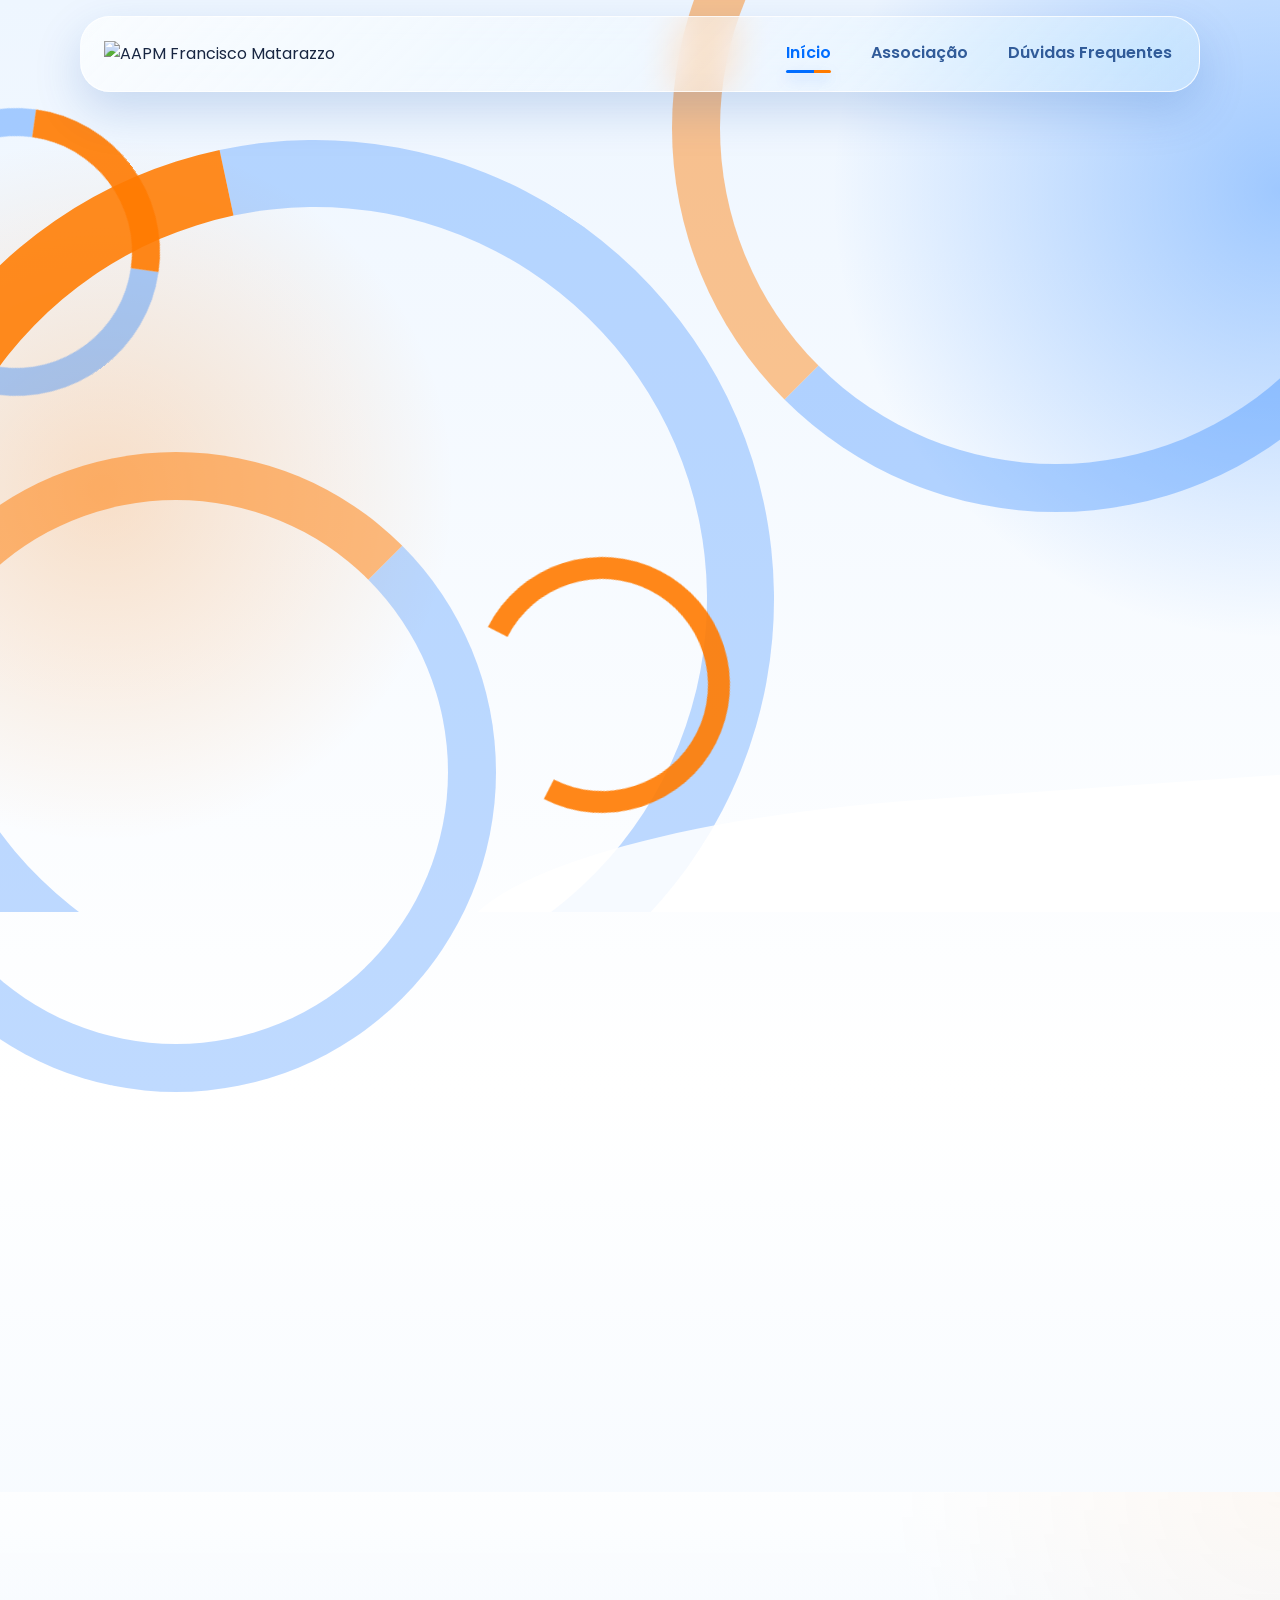
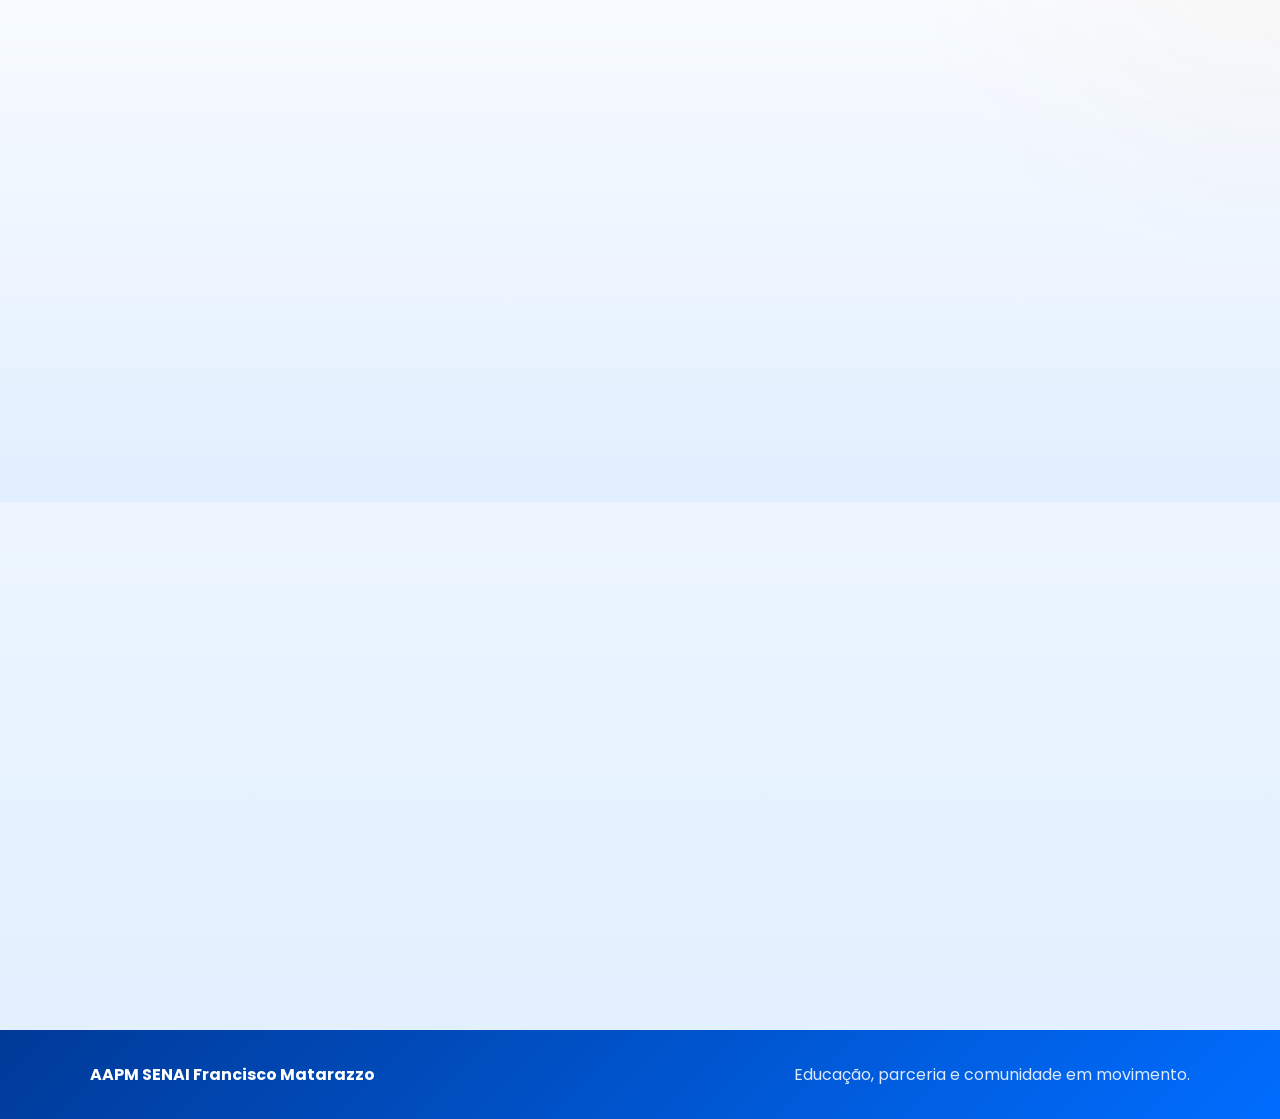
==== views/index.html @ 7fdc0963 "Desenvolvendo a estrutura principal do html e ajustando arquivos" ====
<!DOCTYPE html>
<html lang="pt-BR">

<head>
    <meta charset="UTF-8">
    <meta name="viewport" content="width=device-width, initial-scale=1.0">
    <title>AAPM | SENAI Francisco Matarazzo</title>
    <link rel="preconnect" href="https://fonts.googleapis.com">
    <link rel="preconnect" href="https://fonts.gstatic.com" crossorigin>
    <link
        href="https://fonts.googleapis.com/css2?family=Montserrat:wght@500;600;700;800&family=Poppins:wght@400;500;600;700;800&display=swap"
        rel="stylesheet">
    <link rel="stylesheet" href="/styles/home.css">
    <script src="https://unpkg.com/lucide@latest" defer></script>
    <script src="/script/home.js" defer></script>
</head>

<body>
    <header class="topbar">
        <a class="brand" href="/views/home.html" aria-label="Página inicial AAPM Francisco Matarazzo">
            <img src="/img/banner_aapm.png" alt="AAPM Francisco Matarazzo">
        </a>

        <button class="menu-toggle" type="button" aria-label="Abrir menu" aria-expanded="false">
            <i data-lucide="menu"></i>
        </button>

        <nav class="main-nav" aria-label="Navegação principal">
            <a class="nav-link is-active" href="/views/home.html">Início</a>
            <a class="nav-link" href="/views/associacao.html">Associação</a>
            <a class="nav-link" href="/views/faq.html">Dúvidas Frequentes</a>
        </nav>
    </header>

    <main>
        <section class="hero" id="inicio-topo">
            <div class="shape shape-orange"></div>
            <div class="shape shape-blue"></div>
            <div class="hero-copy reveal">
                <p class="eyebrow">Associação de Alunos, Pais e Mestres</p>
                <h1>AAPM</h1>
                <h2>SENAI Francisco Matarazzo</h2>
                <p>Venha fazer parte da nossa associação de pais, alunos e mestres. Juntos, podemos transformar a
                    educação e fortalecer a comunidade escolar.</p>
                <a class="primary-cta" href="/views/associacao.html">Seja um Associado</a>
            </div>

            <div class="hero-media reveal">
                <img src="https://images.unsplash.com/photo-1556905055-8f358a7a47b2?auto=format&fit=crop&w=1100&q=85"
                    alt="Profissional trabalhando com moda, tecidos e criação têxtil">
            </div>

            <div class="stats-panel reveal" aria-label="Números da AAPM">
                <article>
                    <strong><span data-counter="10">0</span>k</strong>
                    <span>Associados</span>
                </article>
                <article>
                    <strong>+<span data-counter="5">0</span>k</strong>
                    <span>Ações Realizadas</span>
                </article>
                <article>
                    <strong><span data-counter="25">0</span>+</strong>
                    <span>Anos de Atuação</span>
                </article>
            </div>
        </section>

        <section class="about section-grid" id="sobre">
            <div class="section-title reveal">
                <h2>Conheça a nossa Associação</h2>
                <img src="https://images.unsplash.com/photo-1515879218367-8466d910aaa4?auto=format&fit=crop&w=900&q=85"
                    alt="Tela com código em aula de análise e desenvolvimento de sistemas">
            </div>

            <div class="about-copy reveal">
                <h2>Construindo o Futuro <span>com Educação e Parceria</span></h2>
                <p>A AAPM do SENAI Francisco Matarazzo é a Associação de Pais e Mestres dedicada a apoiar nossos alunos
                    e promover iniciativas que beneficiam toda a comunidade escolar.</p>
                <ul>
                    <li><i data-lucide="check"></i> Apoio aos alunos e mestres</li>
                    <li><i data-lucide="check"></i> Projetos educacionais inovadores</li>
                    <li><i data-lucide="check"></i> Eventos e atividades comunitárias</li>
                </ul>
            </div>
        </section>

        <section class="focus-areas" id="areas">
            <div class="center-title reveal">
                <h2>Onde a AAPM pode fazer diferença</h2>
                <p>A associação atua como ponte entre a escola, as famílias e os projetos que ajudam os alunos a viver
                    experiências mais completas no SENAI.</p>
            </div>

            <div class="focus-grid">
                <article class="focus-card reveal">
                    <i data-lucide="shirt"></i>
                    <h3>Têxtil e Moda</h3>
                    <p>Apoio a ações, materiais e experiências ligadas à criação, confecção, design, produção e cultura
                        de moda.</p>
                </article>

                <article class="focus-card reveal">
                    <i data-lucide="code-2"></i>
                    <h3>Tecnologia e ADS</h3>
                    <p>Incentivo a projetos com programação, análise de sistemas, prototipagem, oficinas e soluções
                        digitais.</p>
                </article>

                <article class="focus-card reveal">
                    <i data-lucide="briefcase-business"></i>
                    <h3>Carreira e Comunidade</h3>
                    <p>Organização de atividades que aproximam estudantes, responsáveis, docentes e parceiros do mundo
                        do trabalho.</p>
                </article>
            </div>
        </section>


        <section class="projects" id="projetos">
            <div class="projects-copy reveal">
                <h2>Iniciativas que aproximam escola, famílias e indústria</h2>
                <p>A associação colabora para que cada estudante encontre mais recursos, oportunidades e pertencimento
                    dentro do SENAI Francisco Matarazzo.</p>
            </div>

            <div class="project-tabs reveal" aria-label="Projetos da AAPM">
                <div class="tab-buttons" role="tablist">
                    <button class="tab-btn is-active" type="button" role="tab" data-tab="eventos">Eventos</button>
                    <button class="tab-btn" type="button" role="tab" data-tab="bolsas">Apoio</button>
                    <button class="tab-btn" type="button" role="tab" data-tab="laboratorios">Laboratórios</button>
                </div>
                <article class="tab-panel is-active" id="eventos" role="tabpanel">
                    <i data-lucide="calendar-days"></i>
                    <h3>Eventos comunitários</h3>
                    <p>Organização de encontros, palestras e ações que conectam alunos, responsáveis, docentes e
                        parceiros.</p>
                </article>
                <article class="tab-panel" id="bolsas" role="tabpanel">
                    <i data-lucide="graduation-cap"></i>
                    <h3>Apoio estudantil</h3>
                    <p>Auxílio em materiais e iniciativas que reduzem barreiras para a permanência e o desenvolvimento
                        dos estudantes.</p>
                </article>
                <article class="tab-panel" id="laboratorios" role="tabpanel">
                    <i data-lucide="cpu"></i>
                    <h3>Ambientes de aprendizagem</h3>
                    <p>Contribuição para melhorias em espaços, equipamentos e atividades práticas alinhadas ao ensino
                        técnico.</p>
                </article>
            </div>
        </section>
    </main>

    <footer class="footer" id="contato">
        <strong>AAPM SENAI Francisco Matarazzo</strong>
        <span>Educação, parceria e comunidade em movimento.</span>
    </footer>
</body>

</html>
---- styles/home.css ----
:root {
    --senai-blue: #006dff;
    --deep-blue: #0041a8;
    --soft-blue: #ddecff;
    --orange: #ff7b00;
    --orange-dark: #f05a00;
    --ink: #182642;
    --muted: #435b84;
    --white: #ffffff;
    --line: rgba(0, 109, 255, 0.2);
    --shadow: 0 24px 60px rgba(0, 80, 190, 0.22);
}

* {
    box-sizing: border-box;
}

html {
    scroll-behavior: smooth;
}

body {
    margin: 0;
    min-width: 320px;
    color: var(--ink);
    font-family: "Poppins", Arial, sans-serif;
    background:
        radial-gradient(circle at 8% 18%, rgba(255, 123, 0, 0.22), transparent 22rem),
        radial-gradient(circle at 100% 7%, rgba(0, 109, 255, 0.34), transparent 28rem),
        linear-gradient(180deg, #eef6ff 0%, #ffffff 40%, #e1efff 100%);
    overflow-x: hidden;
}

body::before,
body::after {
    content: "";
    position: fixed;
    inset: auto auto -12rem -9rem;
    z-index: -1;
    width: 34rem;
    height: 34rem;
    border: 3rem solid rgba(0, 109, 255, 0.25);
    border-top-color: rgba(255, 123, 0, 0.5);
    border-radius: 50%;
    pointer-events: none;
}

body::after {
    inset: -16rem -10rem auto auto;
    width: 42rem;
    height: 42rem;
    border-color: rgba(0, 109, 255, 0.28);
    border-left-color: rgba(255, 123, 0, 0.44);
}

a {
    color: inherit;
    text-decoration: none;
}

img {
    display: block;
    max-width: 100%;
}

.topbar {
    position: sticky;
    top: 1rem;
    z-index: 20;
    display: grid;
    grid-template-columns: auto 1fr;
    align-items: center;
    gap: 1.5rem;
    width: min(1120px, calc(100% - 2rem));
    min-height: 4.7rem;
    margin: 1rem auto 0;
    padding: 0.65rem 0.95rem 0.65rem 1.45rem;
    background: linear-gradient(135deg, rgba(255, 255, 255, 0.68), rgba(222, 238, 255, 0.44));
    border: 1px solid rgba(255, 255, 255, 0.78);
    border-radius: 30px;
    box-shadow: 0 18px 48px rgba(0, 70, 170, 0.18);
    backdrop-filter: blur(22px) saturate(150%);
    -webkit-backdrop-filter: blur(22px) saturate(150%);
}

.brand {
    display: inline-flex;
    align-items: center;
}

.brand img {
    width: clamp(11.5rem, 22vw, 17rem);
    max-height: 90px;
    object-fit: contain;
}

.main-nav {
    display: flex;
    justify-content: flex-end;
    gap: 1rem;
}

.nav-link,
.menu-toggle,
.tab-btn {
    border: 0;
    font: inherit;
    cursor: pointer;
}

.nav-link {
    position: relative;
    display: inline-flex;
    align-items: center;
    padding: 0.8rem 0.75rem 0.95rem;
    color: #315b99;
    font-weight: 600;
    background: transparent;
    border-radius: 8px;
    transition: color 0.2s ease;
}

.nav-link::after {
    content: "";
    position: absolute;
    right: 0.75rem;
    bottom: 0.45rem;
    left: 0.75rem;
    height: 3px;
    background: linear-gradient(90deg, var(--senai-blue) 0 62%, var(--orange) 62% 100%);
    border-radius: 999px;
    box-shadow: 0 6px 14px rgba(0, 109, 255, 0.28);
    transform: scaleX(0);
    transform-origin: left;
    transition: transform 0.25s ease;
}

.nav-link.is-active,
.nav-link:hover,
.nav-link:focus-visible {
    color: var(--senai-blue);
    outline: 0;
}

.nav-link:hover::after,
.nav-link:focus-visible::after,
.nav-link.is-active::after {
    transform: scaleX(1);
}

.menu-toggle {
    position: relative;
    display: inline-grid;
    place-items: center;
    justify-self: end;
    width: 2.5rem;
    height: 2.5rem;
    color: var(--senai-blue);
    background: rgba(221, 236, 255, 0.9);
    border-radius: 8px;
    box-shadow: 0 8px 22px rgba(0, 109, 255, 0.18);
}

.menu-toggle {
    display: none;
}

.menu-toggle svg {
    width: 1.35rem;
    height: 1.35rem;
}

.hero {
    position: relative;
    display: grid;
    grid-template-columns: minmax(17rem, 0.92fr) minmax(22rem, 1.08fr);
    gap: 2rem;
    align-items: center;
    min-height: calc(100vh - 5rem);
    padding: clamp(3rem, 6vw, 5.8rem) 7vw 7rem;
    overflow: hidden;
}

.hero::before,
.hero::after {
    content: "";
    position: absolute;
    border-radius: 50%;
    pointer-events: none;
}

.hero::before {
    inset: 3rem auto auto -9rem;
    width: min(72vw, 49rem);
    height: min(72vw, 49rem);
    border: 4.2rem solid rgba(0, 109, 255, 0.25);
    border-left-color: rgba(255, 123, 0, 0.88);
    transform: rotate(33deg);
}

.hero::after {
    right: -8vw;
    bottom: -7rem;
    width: 72vw;
    height: 14rem;
    background: rgba(255, 255, 255, 0.86);
    border-radius: 50% 0 0 0;
    transform: rotate(-4deg);
}

.shape {
    position: absolute;
    z-index: 1;
    pointer-events: none;
}

.shape-orange {
    right: 43%;
    bottom: 6.2rem;
    width: 16rem;
    height: 16rem;
    border: 1.4rem solid var(--orange);
    border-left-color: transparent;
    border-radius: 50%;
    transform: rotate(-18deg);
    opacity: 0.9;
}

.shape-blue {
    left: -8rem;
    top: 1rem;
    width: 18rem;
    height: 18rem;
    border: 1.8rem solid rgba(0, 109, 255, 0.32);
    border-top-color: rgba(255, 123, 0, 0.9);
    border-radius: 50%;
    transform: rotate(53deg);
}

.hero-copy,
.hero-media,
.stats-panel {
    position: relative;
    z-index: 2;
}

.eyebrow {
    margin: 0 0 0.5rem;
    color: var(--orange);
    font-size: 0.83rem;
    font-weight: 800;
    text-transform: uppercase;
}

.hero h1 {
    margin: 0;
    color: var(--orange);
    font-family: "Montserrat", Arial, sans-serif;
    font-size: clamp(4.3rem, 10vw, 7.1rem);
    font-weight: 800;
    line-height: 0.88;
}

.hero h2 {
    margin: 0.9rem 0 1.45rem;
    color: var(--deep-blue);
    font-size: clamp(1.5rem, 3.6vw, 2.25rem);
    line-height: 1.14;
}

.hero p {
    max-width: 34rem;
    margin: 0 0 1.9rem;
    color: #203b69;
    font-size: clamp(1rem, 1.7vw, 1.08rem);
    line-height: 1.7;
}

.primary-cta {
    position: relative;
    overflow: hidden;
    display: inline-flex;
    align-items: center;
    justify-content: center;
    min-height: 3.25rem;
    padding: 0.85rem 1.9rem;
    color: var(--white);
    font-weight: 800;
    background: linear-gradient(135deg, #ff9146, var(--orange-dark));
    border: 0;
    border-radius: 30px;
    box-shadow: 0 16px 30px rgba(240, 90, 0, 0.34);
    cursor: pointer;
    transition: transform 0.2s ease, box-shadow 0.2s ease;
}

.primary-cta::before,
.tab-btn::before {
    content: "";
    position: absolute;
    top: -55%;
    bottom: -55%;
    left: -55%;
    width: 42%;
    background: linear-gradient(90deg, transparent, rgba(255, 255, 255, 0.68), transparent);
    transform: translateX(-120%) skewX(-24deg);
    transition: transform 0.65s ease;
    pointer-events: none;
}

.primary-cta:hover::before,
.tab-btn:hover::before {
    transform: translateX(440%) skewX(-24deg);
}

.primary-cta:hover {
    transform: translateY(-2px);
    box-shadow: 0 22px 38px rgba(240, 90, 0, 0.42);
}

.hero-media {
    min-height: clamp(24rem, 48vw, 34rem);
    padding: 0.7rem;
    background: linear-gradient(135deg, rgba(255, 255, 255, 0.92), rgba(221, 236, 255, 0.78));
    border: 1px solid rgba(255, 255, 255, 0.86);
    border-radius: 8px;
    box-shadow: var(--shadow);
    isolation: isolate;
    overflow: visible;
}

.hero-media::before,
.hero-media::after {
    content: "";
    position: absolute;
    z-index: -1;
    border-radius: 8px;
    pointer-events: none;
}

.hero-media::before {
    inset: 1.2rem -1rem -1rem 2.6rem;
    background: linear-gradient(135deg, rgba(0, 109, 255, 0.2), rgba(255, 123, 0, 0.18));
}

.hero-media::after {
    top: -0.85rem;
    right: 1.2rem;
    width: 42%;
    height: 0.8rem;
    background: linear-gradient(90deg, var(--senai-blue), var(--orange));
}

.hero-media img {
    width: 100%;
    height: 100%;
    min-height: clamp(22.6rem, 45vw, 32.6rem);
    object-fit: cover;
    border-radius: 8px;
    box-shadow: 0 18px 38px rgba(0, 70, 170, 0.16);
}

.school-sign {
    position: absolute;
    top: 2rem;
    right: 2rem;
    padding: 0.75rem 1.2rem;
    color: var(--white);
    font-family: "Montserrat", Arial, sans-serif;
    font-size: clamp(1.7rem, 3vw, 2.6rem);
    font-weight: 800;
    line-height: 0.9;
    text-transform: uppercase;
    background: linear-gradient(135deg, #ff4d42, #d82f27);
    border-radius: 6px;
    transform: rotate(2deg);
}

.school-sign span {
    display: block;
    margin-top: 0.35rem;
    color: #eef6ff;
    font-size: 0.7rem;
    letter-spacing: 0.04em;
}

.stats-panel {
    position: absolute;
    left: 6vw;
    bottom: 3.6rem;
    display: grid;
    grid-template-columns: repeat(3, minmax(8rem, 1fr));
    width: min(35rem, 54vw);
    background: rgba(255, 255, 255, 0.88);
    border: 1px solid rgba(255, 255, 255, 0.8);
    border-radius: 8px;
    box-shadow: var(--shadow);
    backdrop-filter: blur(14px);
}

.stats-panel article {
    padding: 1.15rem 1.25rem;
    text-align: center;
}

.stats-panel article + article {
    border-left: 1px solid var(--line);
}

.stats-panel strong {
    display: block;
    color: var(--deep-blue);
    font-size: clamp(2rem, 4vw, 3rem);
    line-height: 1;
}

.stats-panel article:nth-child(2) strong {
    color: var(--orange);
}

.stats-panel span {
    color: #17407c;
    font-weight: 600;
}

section {
    position: relative;
    padding: clamp(3.5rem, 7vw, 6rem) 7vw;
}

.section-grid {
    display: grid;
    grid-template-columns: minmax(16rem, 0.95fr) minmax(18rem, 1.05fr);
    gap: clamp(2rem, 6vw, 4.5rem);
    align-items: center;
}

.section-title h2,
.about-copy h2,
.center-title h2,
.projects-copy h2,
.join-card h2 {
    margin: 0;
    color: var(--deep-blue);
    font-size: clamp(2rem, 4vw, 3rem);
    line-height: 1.14;
}

.section-title img {
    width: 100%;
    aspect-ratio: 1.85;
    margin-top: 1.7rem;
    object-fit: cover;
    border-radius: 8px;
    box-shadow: 0 18px 42px rgba(0, 109, 255, 0.2);
}

.about-copy h2 {
    color: var(--orange);
}

.about-copy h2 span {
    display: block;
    color: var(--ink);
    font-weight: 500;
}

.about-copy h2 span strong,
.center-title h2 {
    color: var(--deep-blue);
}

.about-copy p,
.projects-copy p,
.join-card p {
    margin: 1.4rem 0;
    color: #2b3348;
    font-size: 1.02rem;
    line-height: 1.75;
}

.about-copy ul {
    display: grid;
    gap: 0.9rem;
    margin: 1.5rem 0 0;
    padding: 0;
    list-style: none;
}

.about-copy li {
    display: flex;
    align-items: center;
    gap: 0.75rem;
    color: #25456f;
    font-weight: 500;
}

.about-copy li svg {
    flex: 0 0 auto;
    width: 1.55rem;
    height: 1.55rem;
    padding: 0.22rem;
    color: var(--orange);
    background: #fff3e9;
    border: 1px solid rgba(255, 123, 0, 0.36);
    border-radius: 50%;
}

.benefits {
    background:
        linear-gradient(180deg, rgba(255, 255, 255, 0.58), rgba(221, 236, 255, 0.88)),
        radial-gradient(circle at 0 45%, rgba(0, 109, 255, 0.32), transparent 30rem),
        radial-gradient(circle at 100% 20%, rgba(255, 123, 0, 0.18), transparent 24rem);
}

.center-title {
    text-align: center;
}

.center-title h2 {
    margin-bottom: 1.8rem;
}

.center-title p {
    max-width: 50rem;
    margin: -0.7rem auto 2rem;
    color: #304764;
    line-height: 1.7;
}

.focus-areas {
    background:
        linear-gradient(180deg, rgba(255, 255, 255, 0.7), rgba(221, 236, 255, 0.72)),
        radial-gradient(circle at 100% 0, rgba(255, 123, 0, 0.14), transparent 24rem);
}

.focus-grid {
    display: grid;
    grid-template-columns: repeat(3, minmax(0, 1fr));
    gap: 1.25rem;
}

.focus-card {
    min-height: 17rem;
    padding: clamp(1.3rem, 3vw, 1.8rem);
    background: rgba(255, 255, 255, 0.84);
    border: 1px solid rgba(255, 255, 255, 0.86);
    border-radius: 8px;
    box-shadow: var(--shadow);
    backdrop-filter: blur(16px);
    -webkit-backdrop-filter: blur(16px);
    transition: transform 0.22s ease, box-shadow 0.22s ease;
}

.focus-card:hover {
    transform: translateY(-6px);
    box-shadow: 0 30px 70px rgba(0, 80, 190, 0.26);
}

.focus-card svg {
    width: 2.6rem;
    height: 2.6rem;
    margin-bottom: 1.1rem;
    color: var(--orange);
}

.focus-card h3 {
    margin: 0 0 0.8rem;
    color: var(--deep-blue);
    font-size: 1.35rem;
}

.focus-card p {
    margin: 0;
    color: #304764;
    line-height: 1.65;
}

.benefit-grid {
    display: grid;
    grid-template-columns: repeat(3, minmax(0, 1fr));
    gap: 1.25rem;
}

.benefit-card {
    overflow: hidden;
    background: rgba(255, 255, 255, 0.9);
    border: 1px solid rgba(255, 255, 255, 0.86);
    border-radius: 8px;
    box-shadow: var(--shadow);
    transition: transform 0.22s ease, box-shadow 0.22s ease;
}

.benefit-card:hover {
    transform: translateY(-7px);
    box-shadow: 0 30px 70px rgba(0, 80, 190, 0.28);
}

.benefit-card img {
    width: 100%;
    aspect-ratio: 1.8;
    object-fit: cover;
}

.benefit-card div {
    padding: 1.45rem 1.55rem 1.7rem;
}

.benefit-card h3 {
    display: flex;
    align-items: center;
    gap: 0.6rem;
    min-height: 3.2rem;
    margin: 0 0 0.85rem;
    color: #123269;
    font-size: clamp(1.1rem, 2vw, 1.35rem);
    line-height: 1.2;
}

.benefit-card h3 span {
    color: var(--orange);
}

.benefit-card h3 svg {
    flex: 0 0 auto;
    width: 2rem;
    height: 2rem;
    color: var(--senai-blue);
}

.benefit-card p {
    margin: 0;
    color: #304764;
    line-height: 1.55;
}

.benefit-card .primary-cta {
    width: 100%;
    margin-top: 1.5rem;
}

.projects {
    display: grid;
    grid-template-columns: minmax(16rem, 0.85fr) minmax(19rem, 1.15fr);
    gap: 2rem;
    align-items: center;
}

.project-tabs {
    padding: 1rem;
    background: rgba(255, 255, 255, 0.84);
    border: 1px solid var(--line);
    border-radius: 8px;
    box-shadow: var(--shadow);
}

.tab-buttons {
    display: grid;
    grid-template-columns: repeat(3, 1fr);
    gap: 0.45rem;
    margin-bottom: 1rem;
    padding: 0.35rem;
    background: var(--soft-blue);
    border-radius: 8px;
}

.tab-btn {
    min-height: 2.75rem;
    padding: 0.55rem;
    color: #315b99;
    font-weight: 700;
    background: transparent;
    border-radius: 6px;
}

.tab-btn.is-active {
    color: var(--white);
    background: linear-gradient(135deg, var(--senai-blue), var(--deep-blue));
    box-shadow: 0 10px 22px rgba(0, 109, 255, 0.34);
}

.tab-panel {
    display: none;
    min-height: 13rem;
    padding: clamp(1.3rem, 4vw, 2rem);
    background: linear-gradient(135deg, rgba(255, 255, 255, 0.96), rgba(221, 236, 255, 0.95));
    border-radius: 8px;
}

.tab-panel.is-active {
    display: block;
    animation: fadeUp 0.3s ease both;
}

.tab-panel svg {
    width: 2.4rem;
    height: 2.4rem;
    color: var(--orange);
}

.tab-panel h3 {
    margin: 1rem 0 0.5rem;
    color: var(--deep-blue);
    font-size: 1.5rem;
}

.tab-panel p {
    margin: 0;
    color: #384760;
    line-height: 1.7;
}

.join {
    padding-top: 2rem;
}

.join-card {
    display: grid;
    grid-template-columns: minmax(16rem, 0.85fr) minmax(18rem, 1.15fr);
    gap: 2rem;
    align-items: center;
    max-width: 72rem;
    margin: 0 auto;
    padding: clamp(1.4rem, 4vw, 2.4rem);
    color: var(--white);
    background:
        linear-gradient(135deg, rgba(255, 123, 0, 0.94), rgba(0, 65, 168, 0.96)),
        url("https://images.unsplash.com/photo-1518770660439-4636190af475?auto=format&fit=crop&w=1200&q=80") center/cover;
    background-blend-mode: multiply;
    border-radius: 8px;
    box-shadow: var(--shadow);
}

.join-card h2,
.join-card p {
    color: var(--white);
}

.join-form {
    display: grid;
    grid-template-columns: repeat(2, minmax(0, 1fr));
    gap: 0.85rem;
}

.join-form label {
    display: grid;
    gap: 0.35rem;
    color: rgba(255, 255, 255, 0.9);
    font-weight: 700;
}

.join-form input,
.join-form select {
    width: 100%;
    min-height: 3.1rem;
    padding: 0 0.95rem;
    color: var(--ink);
    font: inherit;
    background: rgba(255, 255, 255, 0.94);
    border: 1px solid rgba(255, 255, 255, 0.3);
    border-radius: 8px;
    outline: 0;
}

.join-form label:nth-child(3),
.join-form button,
.form-message {
    grid-column: 1 / -1;
}

.join-form button {
    width: 100%;
}

.form-message {
    min-height: 1.4rem;
    margin: 0;
    color: #ffffff;
    font-weight: 700;
}

.footer {
    display: flex;
    flex-wrap: wrap;
    justify-content: space-between;
    gap: 1rem;
    padding: 2rem 7vw;
    color: #dce9ff;
    background: linear-gradient(135deg, #003a98, #006dff);
}

.footer strong {
    color: var(--white);
}

.hero-media,
.stats-panel,
.section-title img,
.focus-card,
.benefit-card,
.project-tabs,
.tab-buttons,
.tab-panel,
.join-card {
    border-radius: 30px;
}

.hero-media,
.focus-card,
.benefit-card,
.project-tabs,
.tab-panel {
    background: linear-gradient(145deg, rgba(255, 255, 255, 0.78), rgba(221, 236, 255, 0.48));
    border: 1px solid rgba(255, 255, 255, 0.82);
    backdrop-filter: blur(18px) saturate(150%);
    -webkit-backdrop-filter: blur(18px) saturate(150%);
}

.hero-media img,
.benefit-card img,
.section-title img {
    border-radius: 24px;
}

.tab-btn {
    position: relative;
    overflow: hidden;
    border-radius: 30px;
}

.reveal {
    opacity: 0;
    transform: translateY(1.5rem);
    transition: opacity 0.65s ease, transform 0.65s ease;
}

.reveal.is-visible {
    opacity: 1;
    transform: translateY(0);
}

@keyframes fadeUp {
    from {
        opacity: 0;
        transform: translateY(0.6rem);
    }
    to {
        opacity: 1;
        transform: translateY(0);
    }
}

@media (max-width: 980px) {
    .topbar {
        grid-template-columns: auto 1fr auto;
    }

    .menu-toggle {
        display: inline-grid;
        order: 3;
    }

    .brand {
        order: 1;
    }

    .main-nav {
        position: absolute;
        top: calc(100% + 0.7rem);
        right: 0;
        left: 0;
        display: none;
        flex-direction: column;
        align-items: stretch;
        justify-content: flex-start;
        padding: 0.8rem;
        background: rgba(255, 255, 255, 0.76);
        border: 1px solid rgba(255, 255, 255, 0.78);
        border-radius: 8px;
        box-shadow: var(--shadow);
        backdrop-filter: blur(18px);
        -webkit-backdrop-filter: blur(18px);
        order: 2;
    }

    .main-nav.is-open {
        display: flex;
    }

    .nav-link {
        width: 100%;
        justify-content: space-between;
    }

    .hero,
    .section-grid,
    .projects,
    .join-card {
        grid-template-columns: 1fr;
    }

    .hero {
        min-height: auto;
        padding-top: 3rem;
    }

    .hero-media {
        border-radius: 8px;
    }

    .stats-panel {
        position: relative;
        left: auto;
        bottom: auto;
        grid-column: 1 / -1;
        width: 100%;
    }

    .benefit-grid {
        grid-template-columns: 1fr;
    }

    .focus-grid {
        grid-template-columns: 1fr;
    }
}

@media (max-width: 640px) {
    .topbar {
        width: calc(100% - 1rem);
        gap: 0.75rem;
        padding: 0.6rem 0.65rem 0.6rem 1rem;
    }

    .hero,
    section {
        padding-right: 1.1rem;
        padding-left: 1.1rem;
    }

    .hero h1 {
        font-size: clamp(3.7rem, 21vw, 5.2rem);
    }

    .school-sign {
        top: 1rem;
        right: 1rem;
        font-size: 1.35rem;
    }

    .stats-panel {
        grid-template-columns: 1fr;
    }

    .stats-panel article + article {
        border-top: 1px solid var(--line);
        border-left: 0;
    }

    .tab-buttons,
    .join-form {
        grid-template-columns: 1fr;
    }
}
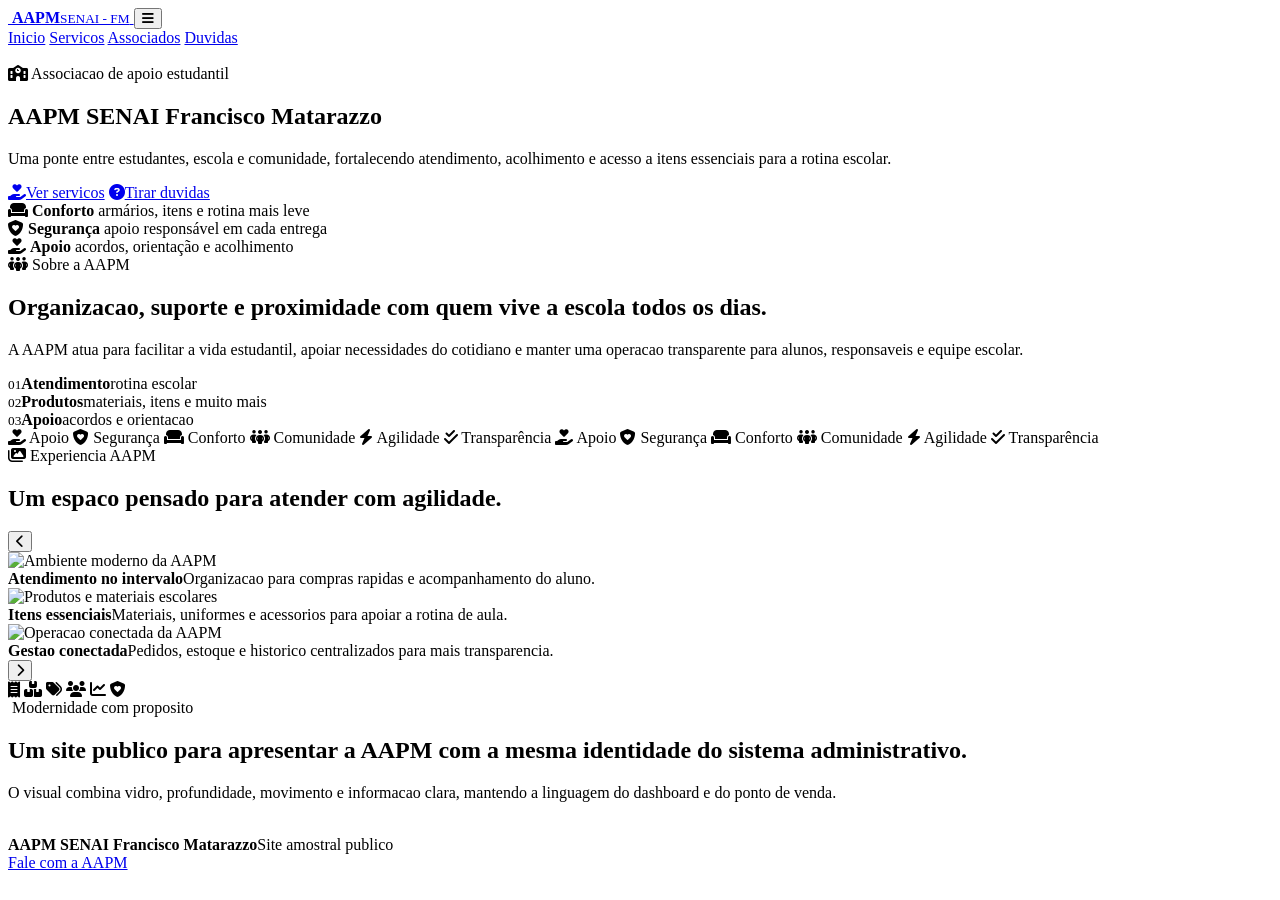
==== commit 3784483c: "Desenvolvendo a estrutura da página inicial em html" ====
--- a/views/index.html
+++ b/views/index.html
@@ -1,161 +1,152 @@
-<!DOCTYPE html>
+<!doctype html>
 <html lang="pt-BR">
-
-<head>
-    <meta charset="UTF-8">
-    <meta name="viewport" content="width=device-width, initial-scale=1.0">
-    <title>AAPM | SENAI Francisco Matarazzo</title>
-    <link rel="preconnect" href="https://fonts.googleapis.com">
-    <link rel="preconnect" href="https://fonts.gstatic.com" crossorigin>
-    <link
-        href="https://fonts.googleapis.com/css2?family=Montserrat:wght@500;600;700;800&family=Poppins:wght@400;500;600;700;800&display=swap"
-        rel="stylesheet">
-    <link rel="stylesheet" href="/styles/home.css">
-    <script src="https://unpkg.com/lucide@latest" defer></script>
-    <script src="/script/home.js" defer></script>
-</head>
-
-<body>
-    <header class="topbar">
-        <a class="brand" href="/views/home.html" aria-label="Página inicial AAPM Francisco Matarazzo">
-            <img src="/img/banner_aapm.png" alt="AAPM Francisco Matarazzo">
-        </a>
-
-        <button class="menu-toggle" type="button" aria-label="Abrir menu" aria-expanded="false">
-            <i data-lucide="menu"></i>
-        </button>
-
-        <nav class="main-nav" aria-label="Navegação principal">
-            <a class="nav-link is-active" href="/views/home.html">Início</a>
-            <a class="nav-link" href="/views/associacao.html">Associação</a>
-            <a class="nav-link" href="/views/faq.html">Dúvidas Frequentes</a>
-        </nav>
+  <head>
+    <meta charset="utf-8" />
+    <meta name="viewport" content="width=device-width, initial-scale=1" />
+    <meta name="theme-color" content="#0A1738" />
+    <meta name="description" content="Site publico da AAPM SENAI Francisco Matarazzo." />
+    <title>AAPM SENAI - Inicio</title>
+    <link rel="icon" type="image/png" href="/apps/pvd/assets/icones/logosemtexto.png" />
+    <link rel="stylesheet" href="https://cdnjs.cloudflare.com/ajax/libs/font-awesome/6.5.1/css/all.min.css" />
+    <link rel="preconnect" href="https://fonts.googleapis.com" />
+    <link rel="preconnect" href="https://fonts.gstatic.com" crossorigin />
+    <link href="https://fonts.googleapis.com/css2?family=Outfit:wght@300;400;500;600;700;800&family=DM+Mono:wght@400;500&display=swap" rel="stylesheet" />
+    <link rel="stylesheet" href="/apps/site/styles/site.css" />
+  </head>
+  <body>
+    <header class="site-header" data-site-header>
+      <a class="brand" href="./index.html" aria-label="AAPM SENAI inicio">
+        <img src="/apps/pvd/assets/icones/logosemtexto.png" alt="" />
+        <span><strong>AAPM</strong><small>SENAI - FM</small></span>
+      </a>
+      <button class="nav-toggle" type="button" data-nav-toggle aria-label="Abrir menu"><i class="fa-solid fa-bars"></i></button>
+      <nav class="site-nav" data-site-nav>
+        <a class="active" href="./index.html">Inicio</a>
+        <a href="./servicos.html">Servicos</a>
+        <a href="./associados.html">Associados</a>
+        <a href="./duvidas.html">Duvidas</a>
+      </nav>
     </header>
 
     <main>
-        <section class="hero" id="inicio-topo">
-            <div class="shape shape-orange"></div>
-            <div class="shape shape-blue"></div>
-            <div class="hero-copy reveal">
-                <p class="eyebrow">Associação de Alunos, Pais e Mestres</p>
-                <h1>AAPM</h1>
-                <h2>SENAI Francisco Matarazzo</h2>
-                <p>Venha fazer parte da nossa associação de pais, alunos e mestres. Juntos, podemos transformar a
-                    educação e fortalecer a comunidade escolar.</p>
-                <a class="primary-cta" href="/views/associacao.html">Seja um Associado</a>
-            </div>
+      <section class="hero">
+        <div class="hero-media" aria-hidden="true">
+          <img src="/apps/pvd/assets/fotos/fundosite1.png" alt="" />
+        </div>
+        <div class="hero-content">
+          <span class="eyebrow"><i class="fa-solid fa-school"></i> Associacao de apoio estudantil</span>
+          <h1>AAPM SENAI Francisco Matarazzo</h1>
+          <p>Uma ponte entre estudantes, escola e comunidade, fortalecendo atendimento, acolhimento e acesso a itens essenciais para a rotina escolar.</p>
+          <div class="hero-actions">
+            <a class="primary-link" href="./servicos.html"><i class="fa-solid fa-hand-holding-heart"></i><span>Ver servicos</span></a>
+            <a class="secondary-link" href="./duvidas.html"><i class="fa-solid fa-circle-question"></i><span>Tirar duvidas</span></a>
+          </div>
+        </div>
+        <div class="hero-orbit" aria-hidden="true">
+          <span class="orbit-spark spark-a"></span>
+          <span class="orbit-spark spark-b"></span>
+          <span class="orbit-spark spark-c"></span>
+          <div class="orbit-card card-a">
+            <i class="fa-solid fa-couch"></i>
+            <strong>Conforto</strong>
+            <span>armários, itens e rotina mais leve</span>
+          </div>
+          <div class="orbit-card card-b">
+            <i class="fa-solid fa-shield-heart"></i>
+            <strong>Segurança</strong>
+            <span>apoio responsável em cada entrega</span>
+          </div>
+          <div class="orbit-card card-c">
+            <i class="fa-solid fa-hand-holding-heart"></i>
+            <strong>Apoio</strong>
+            <span>acordos, orientação e acolhimento</span>
+          </div>
+        </div>
+      </section>
 
-            <div class="hero-media reveal">
-                <img src="https://images.unsplash.com/photo-1556905055-8f358a7a47b2?auto=format&fit=crop&w=1100&q=85"
-                    alt="Profissional trabalhando com moda, tecidos e criação têxtil">
-            </div>
+      <section class="section intro-grid">
+        <article class="intro-copy">
+          <span class="eyebrow"><i class="fa-solid fa-people-group"></i> Sobre a AAPM</span>
+          <h2>Organizacao, suporte e proximidade com quem vive a escola todos os dias.</h2>
+          <p>A AAPM atua para facilitar a vida estudantil, apoiar necessidades do cotidiano e manter uma operacao transparente para alunos, responsaveis e equipe escolar.</p>
+        </article>
+        <div class="stats-row">
+          <div><b class="stat-mark mark-flow"><em></em></b><small>01</small><strong>Atendimento</strong><span>rotina escolar</span></div>
+          <div><b class="stat-mark mark-grid"><em></em></b><small>02</small><strong>Produtos</strong><span>materiais, itens e muito mais</span></div>
+          <div><b class="stat-mark mark-pulse"><em></em></b><small>03</small><strong>Apoio</strong><span>acordos e orientacao</span></div>
+        </div>
+      </section>
 
-            <div class="stats-panel reveal" aria-label="Números da AAPM">
-                <article>
-                    <strong><span data-counter="10">0</span>k</strong>
-                    <span>Associados</span>
-                </article>
-                <article>
-                    <strong>+<span data-counter="5">0</span>k</strong>
-                    <span>Ações Realizadas</span>
-                </article>
-                <article>
-                    <strong><span data-counter="25">0</span>+</strong>
-                    <span>Anos de Atuação</span>
-                </article>
-            </div>
-        </section>
+      <section class="word-carousel-band" aria-label="Valores da AAPM">
+        <div class="word-carousel-window">
+          <div class="word-carousel-track">
+            <span><i class="fa-solid fa-hand-holding-heart"></i> Apoio</span>
+            <span><i class="fa-solid fa-shield-heart"></i> Segurança</span>
+            <span><i class="fa-solid fa-couch"></i> Conforto</span>
+            <span><i class="fa-solid fa-people-group"></i> Comunidade</span>
+            <span><i class="fa-solid fa-bolt"></i> Agilidade</span>
+            <span><i class="fa-solid fa-check-double"></i> Transparência</span>
+            <span><i class="fa-solid fa-hand-holding-heart"></i> Apoio</span>
+            <span><i class="fa-solid fa-shield-heart"></i> Segurança</span>
+            <span><i class="fa-solid fa-couch"></i> Conforto</span>
+            <span><i class="fa-solid fa-people-group"></i> Comunidade</span>
+            <span><i class="fa-solid fa-bolt"></i> Agilidade</span>
+            <span><i class="fa-solid fa-check-double"></i> Transparência</span>
+          </div>
+        </div>
+      </section>
 
-        <section class="about section-grid" id="sobre">
-            <div class="section-title reveal">
-                <h2>Conheça a nossa Associação</h2>
-                <img src="https://images.unsplash.com/photo-1515879218367-8466d910aaa4?auto=format&fit=crop&w=900&q=85"
-                    alt="Tela com código em aula de análise e desenvolvimento de sistemas">
-            </div>
+      <section class="section carousel-section">
+        <div class="section-head">
+          <span class="eyebrow"><i class="fa-solid fa-images"></i> Experiencia AAPM</span>
+          <h2>Um espaco pensado para atender com agilidade.</h2>
+        </div>
+        <div class="carousel" data-carousel>
+          <button class="carousel-btn prev" type="button" data-carousel-prev aria-label="Imagem anterior"><i class="fa-solid fa-chevron-left"></i></button>
+          <div class="carousel-track">
+            <article class="carousel-slide active">
+              <img src="/apps/pvd/assets/fundos/fundo1.png" alt="Ambiente moderno da AAPM" />
+              <div><strong>Atendimento no intervalo</strong><span>Organizacao para compras rapidas e acompanhamento do aluno.</span></div>
+            </article>
+            <article class="carousel-slide">
+              <img src="/apps/pvd/assets/fundos/fundo2.png" alt="Produtos e materiais escolares" />
+              <div><strong>Itens essenciais</strong><span>Materiais, uniformes e acessorios para apoiar a rotina de aula.</span></div>
+            </article>
+            <article class="carousel-slide">
+              <img src="/apps/pvd/assets/fundos/fundo3.png" alt="Operacao conectada da AAPM" />
+              <div><strong>Gestao conectada</strong><span>Pedidos, estoque e historico centralizados para mais transparencia.</span></div>
+            </article>
+          </div>
+          <button class="carousel-btn next" type="button" data-carousel-next aria-label="Proxima imagem"><i class="fa-solid fa-chevron-right"></i></button>
+          <div class="carousel-dots" data-carousel-dots></div>
+        </div>
+      </section>
 
-            <div class="about-copy reveal">
-                <h2>Construindo o Futuro <span>com Educação e Parceria</span></h2>
-                <p>A AAPM do SENAI Francisco Matarazzo é a Associação de Pais e Mestres dedicada a apoiar nossos alunos
-                    e promover iniciativas que beneficiam toda a comunidade escolar.</p>
-                <ul>
-                    <li><i data-lucide="check"></i> Apoio aos alunos e mestres</li>
-                    <li><i data-lucide="check"></i> Projetos educacionais inovadores</li>
-                    <li><i data-lucide="check"></i> Eventos e atividades comunitárias</li>
-                </ul>
-            </div>
-        </section>
-
-        <section class="focus-areas" id="areas">
-            <div class="center-title reveal">
-                <h2>Onde a AAPM pode fazer diferença</h2>
-                <p>A associação atua como ponte entre a escola, as famílias e os projetos que ajudam os alunos a viver
-                    experiências mais completas no SENAI.</p>
-            </div>
-
-            <div class="focus-grid">
-                <article class="focus-card reveal">
-                    <i data-lucide="shirt"></i>
-                    <h3>Têxtil e Moda</h3>
-                    <p>Apoio a ações, materiais e experiências ligadas à criação, confecção, design, produção e cultura
-                        de moda.</p>
-                </article>
-
-                <article class="focus-card reveal">
-                    <i data-lucide="code-2"></i>
-                    <h3>Tecnologia e ADS</h3>
-                    <p>Incentivo a projetos com programação, análise de sistemas, prototipagem, oficinas e soluções
-                        digitais.</p>
-                </article>
-
-                <article class="focus-card reveal">
-                    <i data-lucide="briefcase-business"></i>
-                    <h3>Carreira e Comunidade</h3>
-                    <p>Organização de atividades que aproximam estudantes, responsáveis, docentes e parceiros do mundo
-                        do trabalho.</p>
-                </article>
-            </div>
-        </section>
-
-
-        <section class="projects" id="projetos">
-            <div class="projects-copy reveal">
-                <h2>Iniciativas que aproximam escola, famílias e indústria</h2>
-                <p>A associação colabora para que cada estudante encontre mais recursos, oportunidades e pertencimento
-                    dentro do SENAI Francisco Matarazzo.</p>
-            </div>
-
-            <div class="project-tabs reveal" aria-label="Projetos da AAPM">
-                <div class="tab-buttons" role="tablist">
-                    <button class="tab-btn is-active" type="button" role="tab" data-tab="eventos">Eventos</button>
-                    <button class="tab-btn" type="button" role="tab" data-tab="bolsas">Apoio</button>
-                    <button class="tab-btn" type="button" role="tab" data-tab="laboratorios">Laboratórios</button>
-                </div>
-                <article class="tab-panel is-active" id="eventos" role="tabpanel">
-                    <i data-lucide="calendar-days"></i>
-                    <h3>Eventos comunitários</h3>
-                    <p>Organização de encontros, palestras e ações que conectam alunos, responsáveis, docentes e
-                        parceiros.</p>
-                </article>
-                <article class="tab-panel" id="bolsas" role="tabpanel">
-                    <i data-lucide="graduation-cap"></i>
-                    <h3>Apoio estudantil</h3>
-                    <p>Auxílio em materiais e iniciativas que reduzem barreiras para a permanência e o desenvolvimento
-                        dos estudantes.</p>
-                </article>
-                <article class="tab-panel" id="laboratorios" role="tabpanel">
-                    <i data-lucide="cpu"></i>
-                    <h3>Ambientes de aprendizagem</h3>
-                    <p>Contribuição para melhorias em espaços, equipamentos e atividades práticas alinhadas ao ensino
-                        técnico.</p>
-                </article>
-            </div>
-        </section>
+      <section class="section feature-band">
+        <div class="feature-3d" aria-hidden="true">
+          <div class="cube">
+            <span class="face front"><i class="fa-solid fa-receipt"></i></span>
+            <span class="face back"><i class="fa-solid fa-boxes-stacked"></i></span>
+            <span class="face left"><i class="fa-solid fa-tags"></i></span>
+            <span class="face right"><i class="fa-solid fa-users"></i></span>
+            <span class="face top"><i class="fa-solid fa-chart-line"></i></span>
+            <span class="face bottom"><i class="fa-solid fa-shield-heart"></i></span>
+          </div>
+        </div>
+        <div>
+          <span class="eyebrow"><i class="fa-solid fa-sparkles"></i> Modernidade com proposito</span>
+          <h2>Um site publico para apresentar a AAPM com a mesma identidade do sistema administrativo.</h2>
+          <p>O visual combina vidro, profundidade, movimento e informacao clara, mantendo a linguagem do dashboard e do ponto de venda.</p>
+        </div>
+      </section>
     </main>
 
-    <footer class="footer" id="contato">
-        <strong>AAPM SENAI Francisco Matarazzo</strong>
-        <span>Educação, parceria e comunidade em movimento.</span>
+    <footer class="site-footer">
+      <img src="/apps/pvd/assets/icones/logosemtexto.png" alt="" />
+      <div><strong>AAPM SENAI Francisco Matarazzo</strong><span>Site amostral publico</span></div>
+      <a href="./duvidas.html">Fale com a AAPM</a>
     </footer>
-</body>
 
-</html>+    <script src="/apps/site/scripts/site.js"></script>
+  </body>
+</html>
